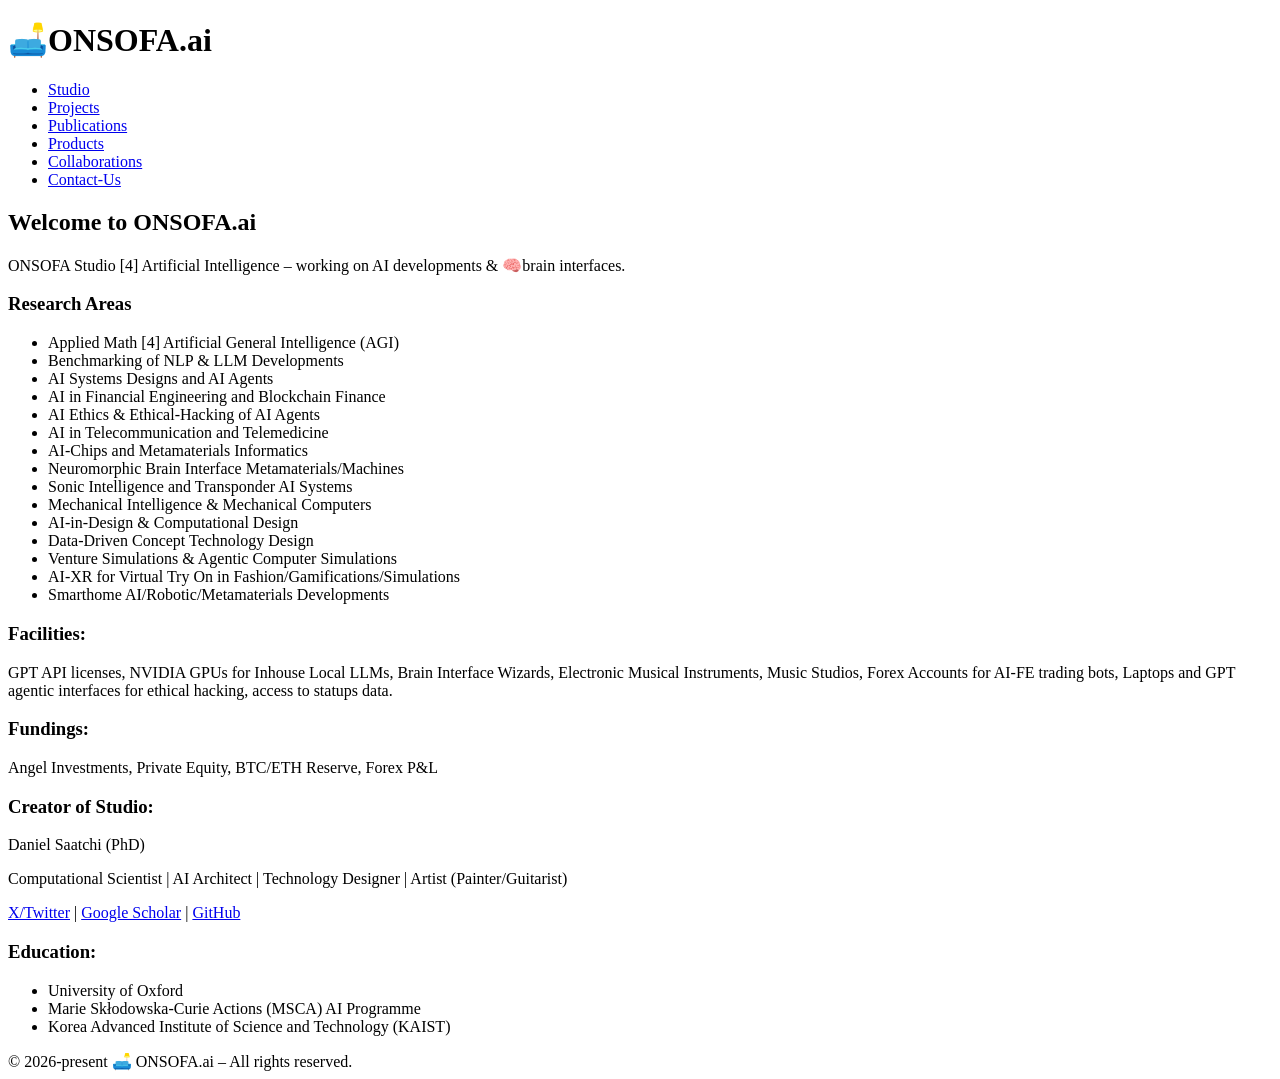
==== index.html @ d9ff35ab "Update index.html" ====
<!DOCTYPE html>
<html lang="en">
<head>
    <meta charset="UTF-8">
    <meta name="viewport" content="width=device-width, initial-scale=1.0">
    <title>ONSOFA.ai – Homepage</title>
    <link rel="stylesheet" href="style.css">
</head>
<body>

<header>
    <h1>🛋️ONSOFA.ai</h1>
    <nav>
        <ul>
            <li><a href="index.html">Studio</a></li>
            <li><a href="projects.html">Projects</a></li>
            <li><a href="publications.html">Publications</a></li>
            <li><a href="products.html">Products</a></li>
            <li><a href="collaborations.html">Collaborations</a></li>
            <li><a href="contact.html">Contact-Us</a></li>

        </ul>
    </nav>
</header>

<main>
    <h2>Welcome to ONSOFA.ai</h2>
    <p>
        ONSOFA Studio [4] Artificial Intelligence – working on AI developments & 🧠brain interfaces.
    </p>

    <h3>Research Areas</h3>
    <ul>
        
        <li>Applied Math [4] Artificial General Intelligence (AGI)</li>
        <li>Benchmarking of NLP & LLM Developments</li>
        <li>AI Systems Designs and AI Agents</li>
        <li>AI in Financial Engineering and Blockchain Finance</li>
        <li>AI Ethics & Ethical‑Hacking of AI Agents</li>
        <li>AI in Telecommunication and Telemedicine</li>
        <li>AI‑Chips and Metamaterials Informatics</li>
        <li>Neuromorphic Brain Interface Metamaterials/Machines</li>
        <li>Sonic Intelligence and Transponder AI Systems</li>
        <li>Mechanical Intelligence & Mechanical Computers</li>
        <li>AI‑in‑Design & Computational Design</li>
        <li>Data‑Driven Concept Technology Design</li>
        <li>Venture Simulations & Agentic Computer Simulations</li>
        <li>AI-XR for Virtual Try On in Fashion/Gamifications/Simulations</li>
        <li>Smarthome AI/Robotic/Metamaterials Developments</li>


    </ul>



        <div class="Facilities">
            <h3>Facilities:</h3>
            <p> GPT API licenses, NVIDIA GPUs for Inhouse Local LLMs, Brain Interface Wizards, Electronic Musical Instruments, Music Studios, Forex Accounts for AI-FE trading bots, Laptops and GPT agentic interfaces for ethical hacking, access to statups data.</p>
        </div>
        
        <div class="Fundings">
            <h3>Fundings:</h3>
            <p>Angel Investments, Private Equity, BTC/ETH Reserve, Forex P&L</p>
        </div>
        
        <div class="Founder">
            <h3>Creator of Studio:</h3>
            <p>Daniel Saatchi (PhD)  </p>
            <p>Computational Scientist | AI Architect | Technology Designer | Artist (Painter/Guitarist) </p>
            <p><a href="https://x.com/danielsaatchi" target="_blank">X/Twitter</a> | <a href="https://scholar.google.com/citations?user=Uv7KQxEAAAAJ&hl=en" target="_blank">Google Scholar</a> | <a href="https://github.com/danielsaatchi/" target="_blank">GitHub</a></p>
        </div>
        
        <div class="education">
            <h3>Education:</h3>
            <ul>
            <li>University of Oxford</li>
            <li>Marie Skłodowska-Curie Actions (MSCA) AI Programme</li>
            <li>Korea Advanced Institute of Science and Technology (KAIST)</li>
            </ul>


</main>

<footer>
    © 2026-present 🛋️ ONSOFA.ai – All rights reserved.
</footer>

</body>
</html>
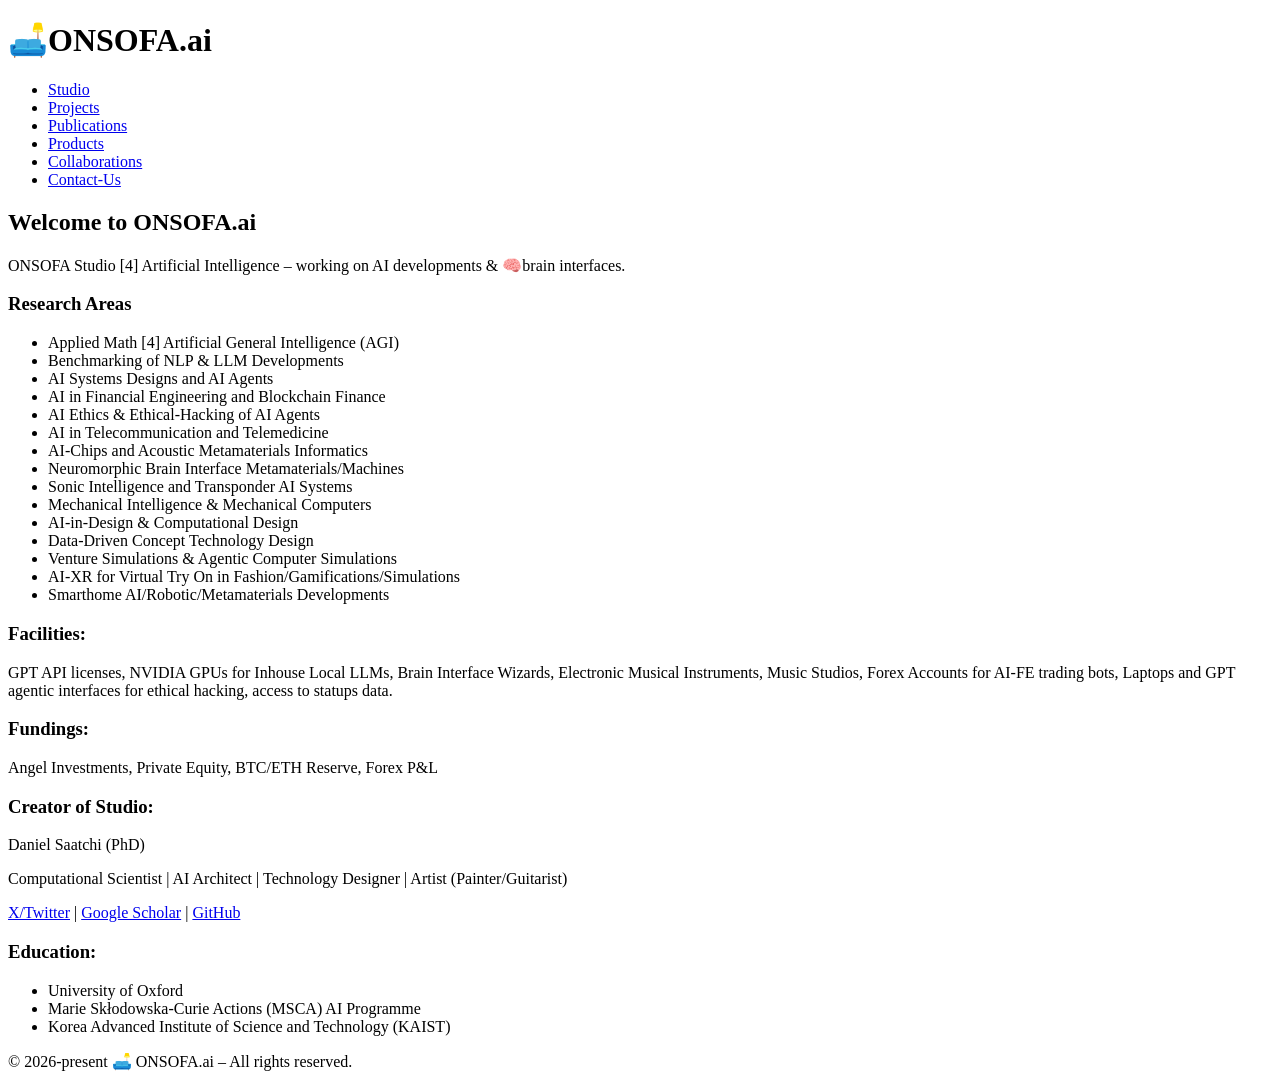
==== commit 795937b0: "Update index.html" ====
--- a/index.html
+++ b/index.html
@@ -38,7 +38,7 @@
         <li>AI in Financial Engineering and Blockchain Finance</li>
         <li>AI Ethics & Ethical‑Hacking of AI Agents</li>
         <li>AI in Telecommunication and Telemedicine</li>
-        <li>AI‑Chips and Metamaterials Informatics</li>
+        <li>AI‑Chips and Acoustic Metamaterials Informatics</li>
         <li>Neuromorphic Brain Interface Metamaterials/Machines</li>
         <li>Sonic Intelligence and Transponder AI Systems</li>
         <li>Mechanical Intelligence & Mechanical Computers</li>
